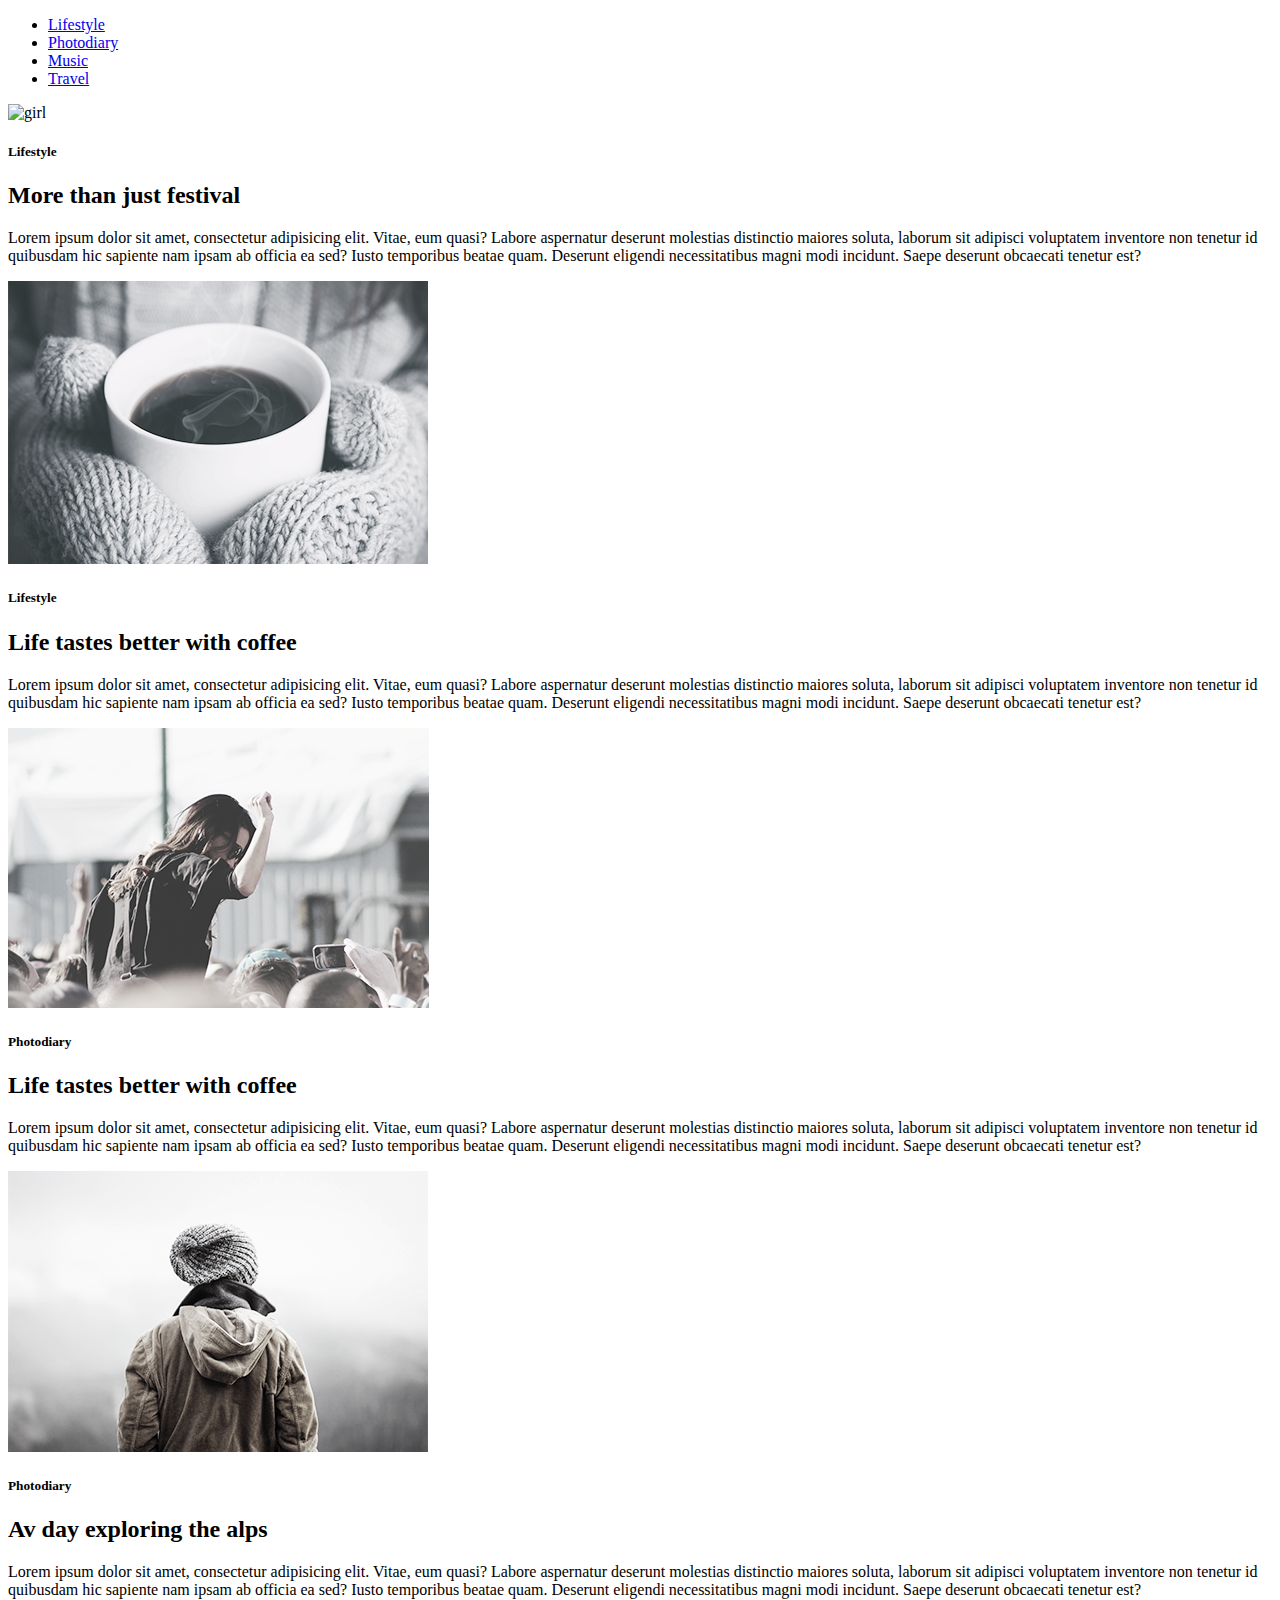
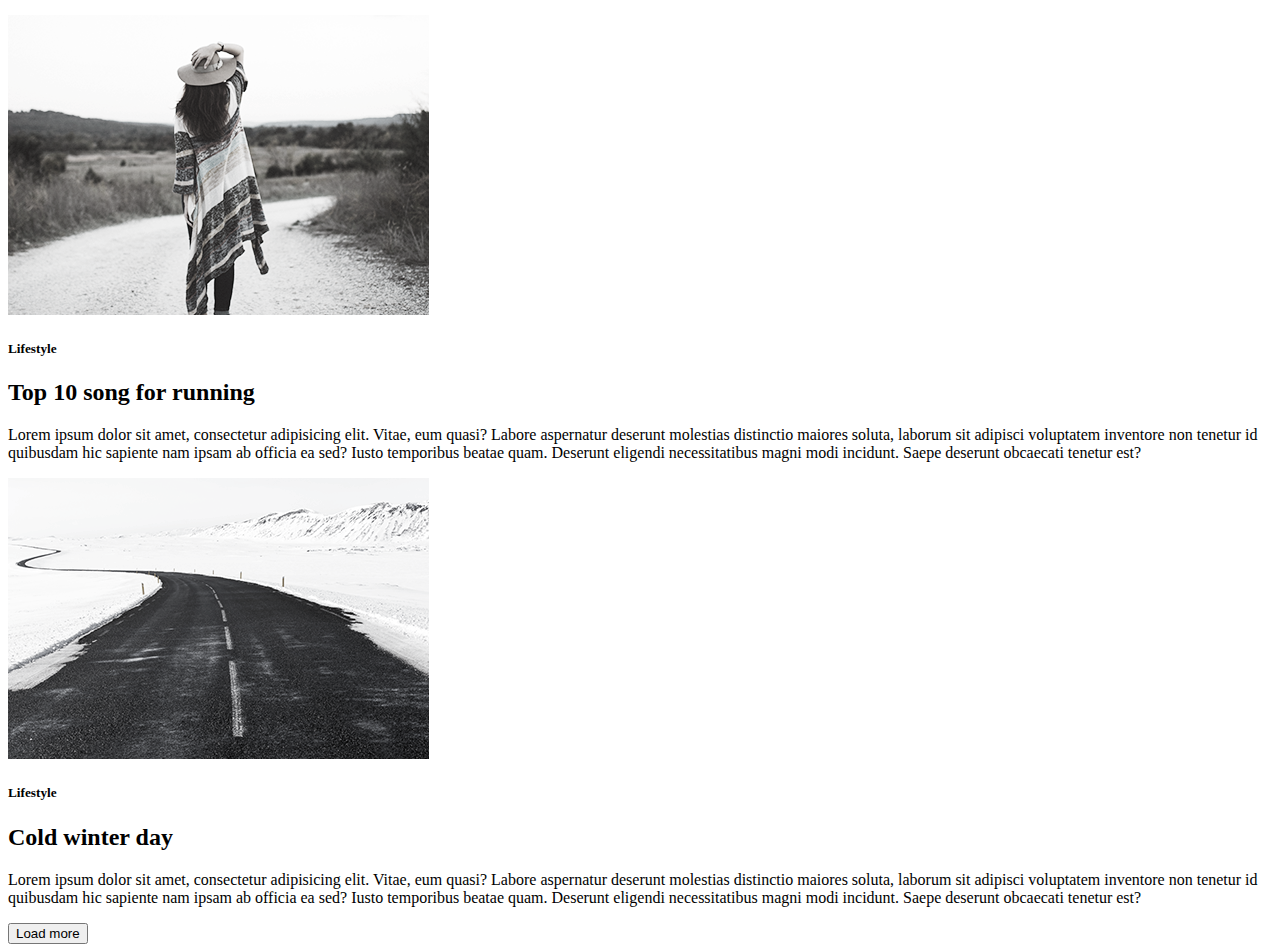
==== module-3/index.html @ f584d6a4 "module-3_fix" ====
<!DOCTYPE html>
<html lang="en">

<head>
    <meta charset="UTF-8">
    <meta name="viewport" content="width=device-width, initial-scale=1.0">
    <title>Document</title>
</head>
<link rel="stylesheet" href="styles.css">
<body>
    <header class="header">
        <nav class="navigation">
            <ul class="menu_list">
                <li class="menu_list_item">
                    <a class="menu_item_link" href="#">Lifestyle</a>
                </li>

                <li class="menu_list_item">
                    <a class="menu_item_link" href="#">Photodiary</a>
                </li>

                <li class="menu_list_item">
                    <a class="menu_item_link" href="#">Music</a>
                </li>

                <li class="menu_list_item">
                    <a class="menu_item_link" href="#">Travel</a>
                </li>
            </ul>
        </nav>
    </header>
    <main class="main">
    <section class="section">
        <img class="img" src="./module-3/imges/image@1X.png" alt="girl">
        <h5 class="sub_title">Lifestyle</h5>
        <h2 class="title">More than just festival</h2>
        <p class="text">Lorem ipsum dolor sit amet, consectetur adipisicing elit. Vitae, eum quasi? Labore
            aspernatur deserunt molestias distinctio maiores soluta, laborum sit adipisci voluptatem inventore non
            tenetur id quibusdam hic sapiente nam ipsam ab officia ea sed? Iusto temporibus beatae quam. Deserunt
            eligendi necessitatibus magni modi incidunt. Saepe deserunt obcaecati tenetur est?</p>
    </section>
    <section class="section">
        <img class="img" src="/module-3/imges/image_ge_2.png" alt="dance">
        <h5 class="sub_title">Lifestyle</h5>
        <h2 class="title">Life tastes better with coffee</h2>
        <p class="text">Lorem ipsum dolor sit amet, consectetur adipisicing elit. Vitae, eum quasi? Labore
            aspernatur deserunt molestias distinctio maiores soluta, laborum sit adipisci voluptatem inventore non
            tenetur id quibusdam hic sapiente nam ipsam ab officia ea sed? Iusto temporibus beatae quam. Deserunt
            eligendi necessitatibus magni modi incidunt. Saepe deserunt obcaecati tenetur est?</p>
    </section>

    <section class="section">
        <img class="img" src="/module-3/imges/image_ge_1.png" alt="coffee">
        <h5 class="sub_title">Photodiary</h5>
        <h2 class="title">Life tastes better with coffee</h2>
        <p class="text">Lorem ipsum dolor sit amet, consectetur adipisicing elit. Vitae, eum quasi? Labore
            aspernatur deserunt molestias distinctio maiores soluta, laborum sit adipisci voluptatem inventore non
            tenetur id quibusdam hic sapiente nam ipsam ab officia ea sed? Iusto temporibus beatae quam. Deserunt
            eligendi necessitatibus magni modi incidunt. Saepe deserunt obcaecati tenetur est?</p>
    </section>

    <section class="section">
        <img class="img" src="/module-3/imges/image_ge_4.png" alt="enter_input">
        <h5 class="sub_title">Photodiary</h5>
        <h2 class="title">Av day exploring the alps</h2>
        <p class="text">Lorem ipsum dolor sit amet, consectetur adipisicing elit. Vitae, eum quasi? Labore
            aspernatur deserunt molestias distinctio maiores soluta, laborum sit adipisci voluptatem inventore non
            tenetur id quibusdam hic sapiente nam ipsam ab officia ea sed? Iusto temporibus beatae quam. Deserunt
            eligendi necessitatibus magni modi incidunt. Saepe deserunt obcaecati tenetur est?</p>
    </section>

    <section class="section">
        <img class="img" src="/module-3/imges/image_ge_5.png" alt="header">
        <h5 class="sub_title">Lifestyle</h5>
        <h2 class="title">Top 10 song for running</h2>
        <p class="text">Lorem ipsum dolor sit amet, consectetur adipisicing elit. Vitae, eum quasi? Labore
            aspernatur deserunt molestias distinctio maiores soluta, laborum sit adipisci voluptatem inventore non
            tenetur id quibusdam hic sapiente nam ipsam ab officia ea sed? Iusto temporibus beatae quam. Deserunt
            eligendi necessitatibus magni modi incidunt. Saepe deserunt obcaecati tenetur est?</p>
    </section>

    <section class="section">
        <img class="img" src="/module-3/imges/imege_ge_6.png" alt="sashal">
        <h5 class="sub_title">Lifestyle</h5>
        <h2 class="title">Cold winter day</h2>
        <p class="text">Lorem ipsum dolor sit amet, consectetur adipisicing elit. Vitae, eum quasi? Labore
            aspernatur deserunt molestias distinctio maiores soluta, laborum sit adipisci voluptatem inventore non
            tenetur id quibusdam hic sapiente nam ipsam ab officia ea sed? Iusto temporibus beatae quam. Deserunt
            eligendi necessitatibus magni modi incidunt. Saepe deserunt obcaecati tenetur est?</p>
        </section>

</main>
<footer class="footer">
    <button class="btn">Load more</button>
</footer>
</body>

</html>
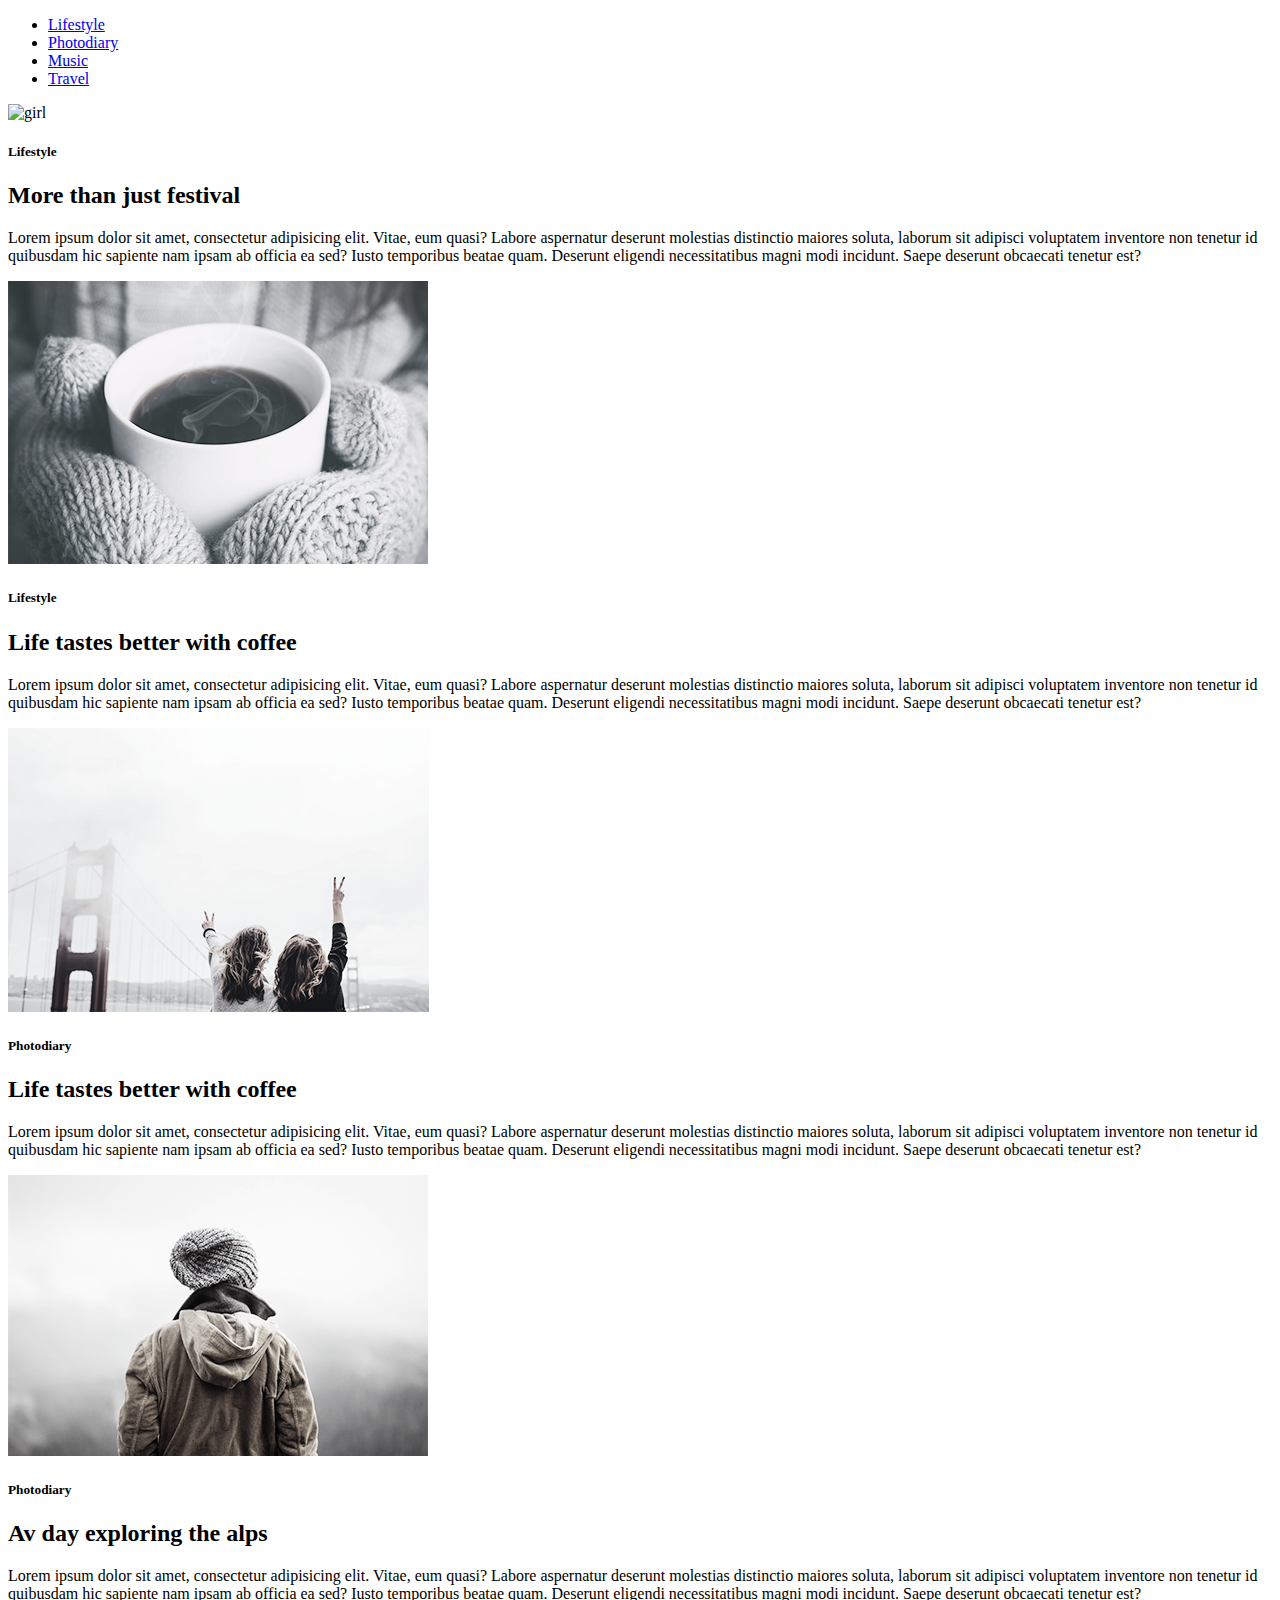
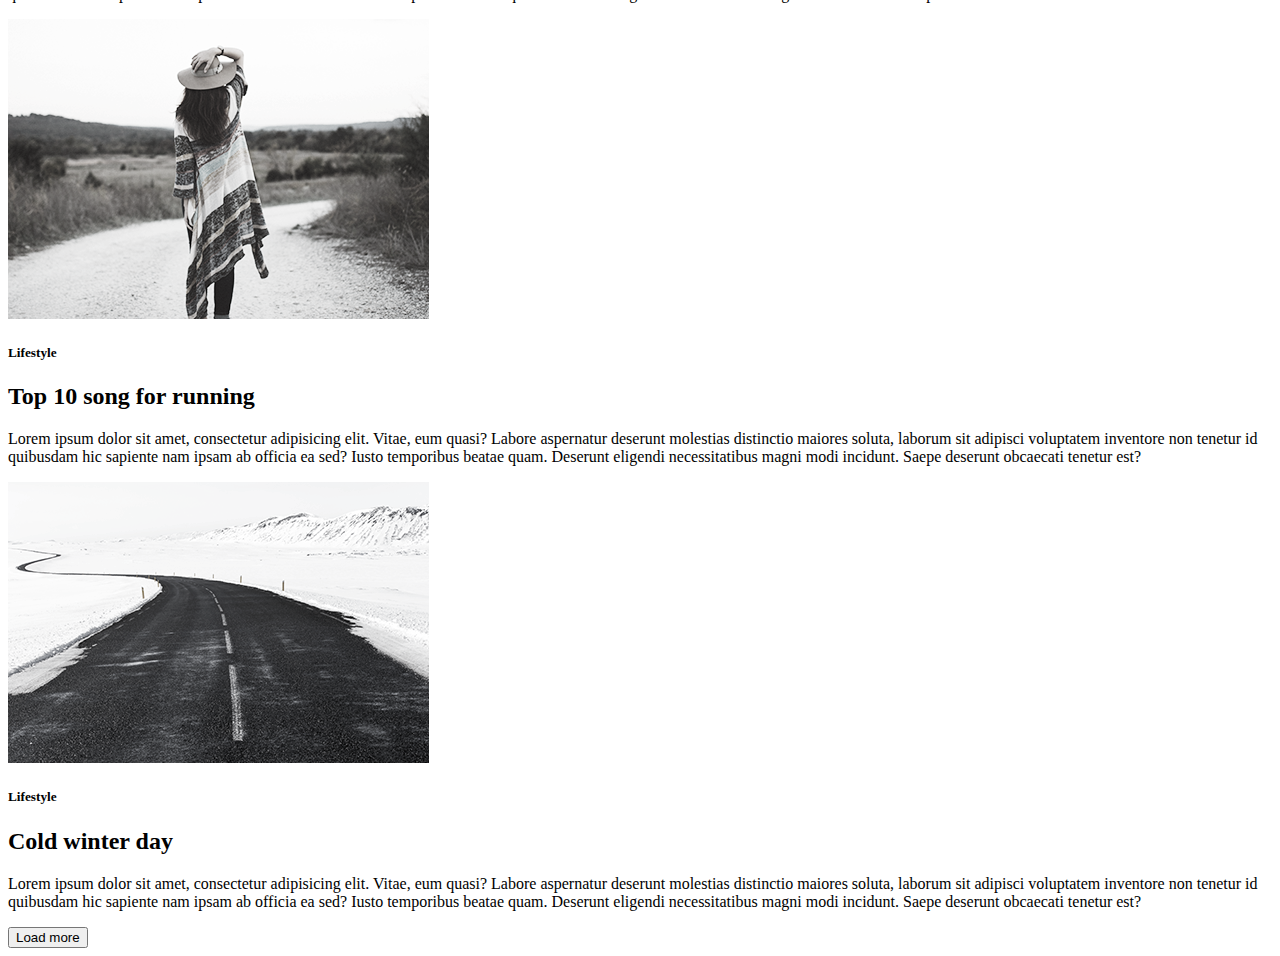
==== commit ec89fad7: "help" ====
--- a/module-3/index.html
+++ b/module-3/index.html
@@ -7,6 +7,7 @@
     <title>Document</title>
 </head>
 <link rel="stylesheet" href="styles.css">
+<main class="main">
 <body>
     <header class="header">
         <nav class="navigation">
@@ -29,9 +30,8 @@
             </ul>
         </nav>
     </header>
-    <main class="main">
     <section class="section">
-        <img class="img" src="./module-3/imges/image@1X.png" alt="girl">
+        <img class="img" src="/module-2/imges/image_1.png" alt="girl">
         <h5 class="sub_title">Lifestyle</h5>
         <h2 class="title">More than just festival</h2>
         <p class="text">Lorem ipsum dolor sit amet, consectetur adipisicing elit. Vitae, eum quasi? Labore
@@ -40,7 +40,7 @@
             eligendi necessitatibus magni modi incidunt. Saepe deserunt obcaecati tenetur est?</p>
     </section>
     <section class="section">
-        <img class="img" src="/module-3/imges/image_ge_2.png" alt="dance">
+        <img class="img" src="/module-2/imges/image2.png" alt="girl">
         <h5 class="sub_title">Lifestyle</h5>
         <h2 class="title">Life tastes better with coffee</h2>
         <p class="text">Lorem ipsum dolor sit amet, consectetur adipisicing elit. Vitae, eum quasi? Labore
@@ -50,7 +50,7 @@
     </section>
 
     <section class="section">
-        <img class="img" src="/module-3/imges/image_ge_1.png" alt="coffee">
+        <img class="img" src="/module-2/imges/image3.png" alt="girl">
         <h5 class="sub_title">Photodiary</h5>
         <h2 class="title">Life tastes better with coffee</h2>
         <p class="text">Lorem ipsum dolor sit amet, consectetur adipisicing elit. Vitae, eum quasi? Labore
@@ -60,7 +60,7 @@
     </section>
 
     <section class="section">
-        <img class="img" src="/module-3/imges/image_ge_4.png" alt="enter_input">
+        <img class="img" src="/module-2/imges/image4.png" alt="girl">
         <h5 class="sub_title">Photodiary</h5>
         <h2 class="title">Av day exploring the alps</h2>
         <p class="text">Lorem ipsum dolor sit amet, consectetur adipisicing elit. Vitae, eum quasi? Labore
@@ -70,7 +70,7 @@
     </section>
 
     <section class="section">
-        <img class="img" src="/module-3/imges/image_ge_5.png" alt="header">
+        <img class="img" src="/module-2/imges/image5.png" alt="girl">
         <h5 class="sub_title">Lifestyle</h5>
         <h2 class="title">Top 10 song for running</h2>
         <p class="text">Lorem ipsum dolor sit amet, consectetur adipisicing elit. Vitae, eum quasi? Labore
@@ -80,7 +80,7 @@
     </section>
 
     <section class="section">
-        <img class="img" src="/module-3/imges/imege_ge_6.png" alt="sashal">
+        <img class="img" src="/module-2/imges/imege6.png" alt="girl">
         <h5 class="sub_title">Lifestyle</h5>
         <h2 class="title">Cold winter day</h2>
         <p class="text">Lorem ipsum dolor sit amet, consectetur adipisicing elit. Vitae, eum quasi? Labore
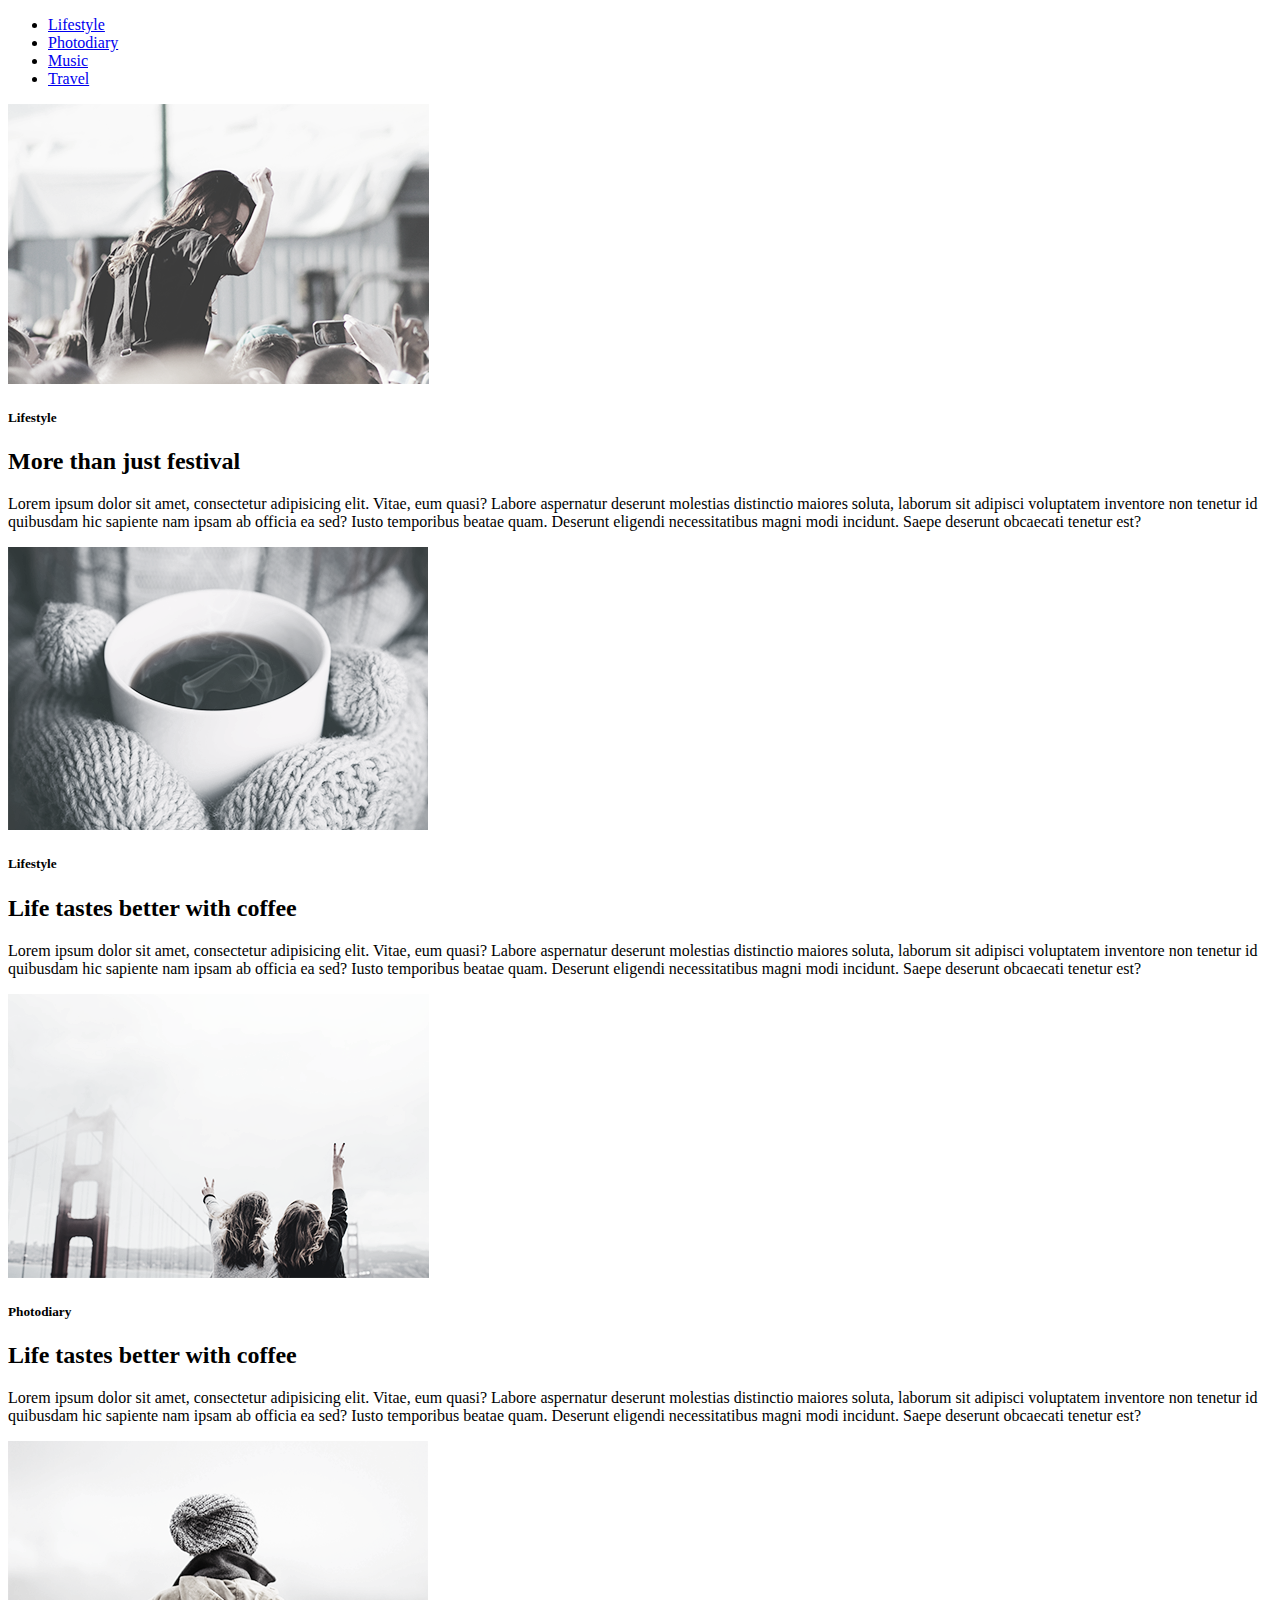
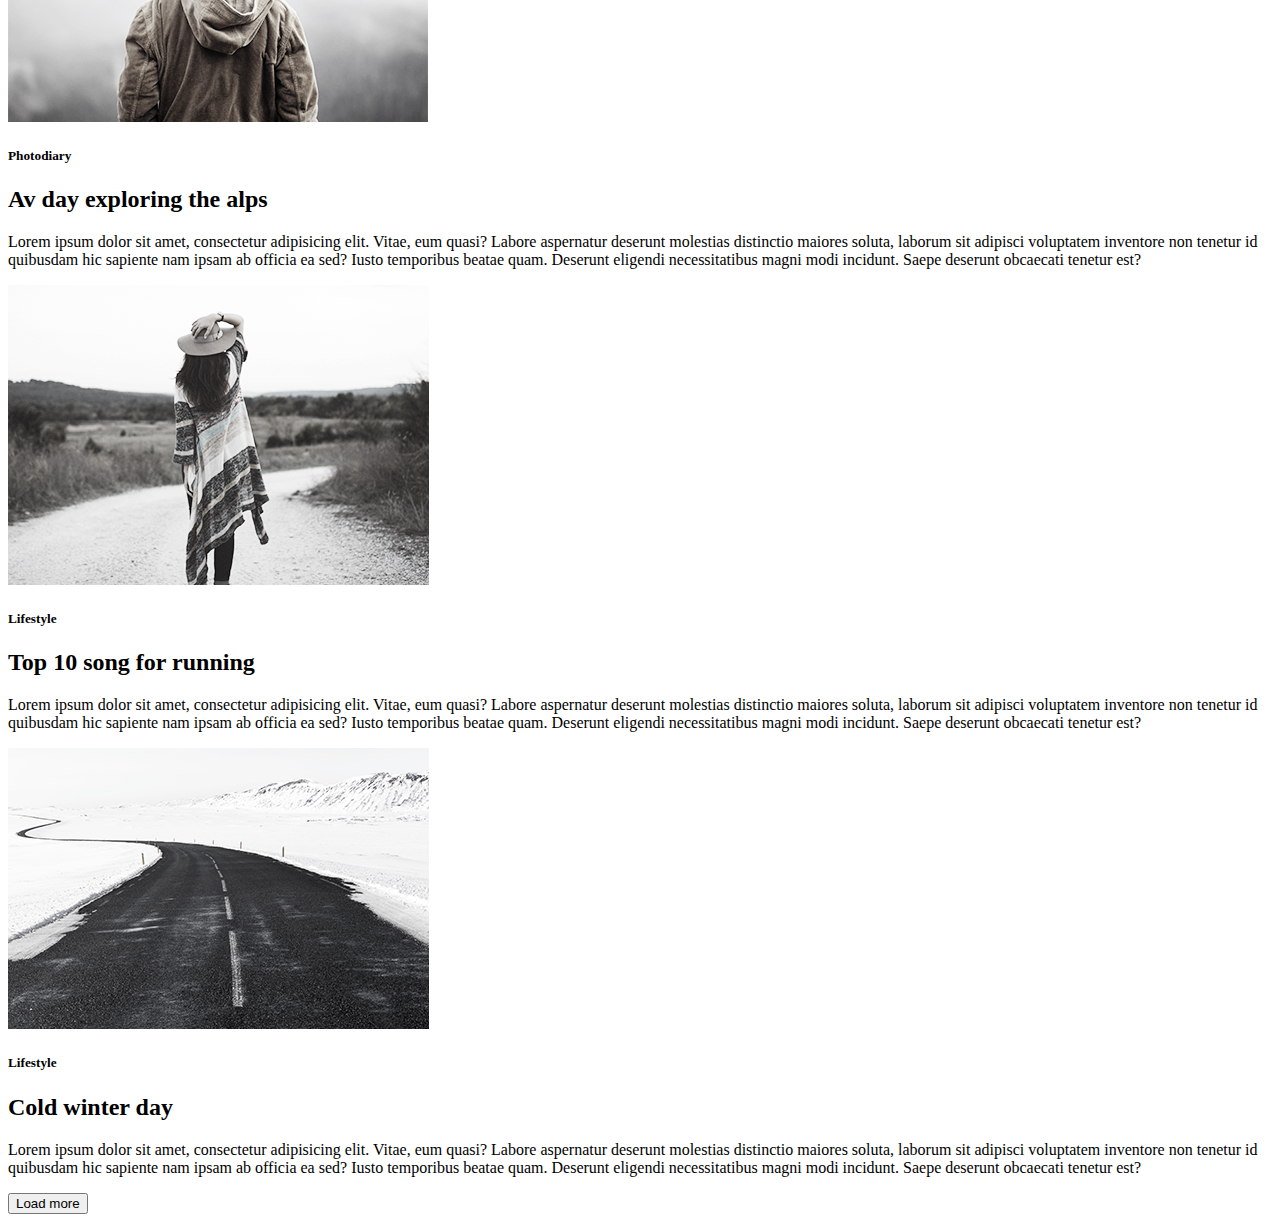
==== commit 22037e41: "module_3_bug_fix" ====
--- a/module-3/index.html
+++ b/module-3/index.html
@@ -4,10 +4,9 @@
 <head>
     <meta charset="UTF-8">
     <meta name="viewport" content="width=device-width, initial-scale=1.0">
+    <link rel="stylesheet" href="css/styles.css">
     <title>Document</title>
 </head>
-<link rel="stylesheet" href="styles.css">
-<main class="main">
 <body>
     <header class="header">
         <nav class="navigation">
@@ -30,8 +29,9 @@
             </ul>
         </nav>
     </header>
+    <main class="main">
     <section class="section">
-        <img class="img" src="/module-2/imges/image_1.png" alt="girl">
+        <img class="img" src="./imges/image_1.png" alt="girl">
         <h5 class="sub_title">Lifestyle</h5>
         <h2 class="title">More than just festival</h2>
         <p class="text">Lorem ipsum dolor sit amet, consectetur adipisicing elit. Vitae, eum quasi? Labore
@@ -40,7 +40,7 @@
             eligendi necessitatibus magni modi incidunt. Saepe deserunt obcaecati tenetur est?</p>
     </section>
     <section class="section">
-        <img class="img" src="/module-2/imges/image2.png" alt="girl">
+        <img class="img" src="./imges/image2.png" alt="girl">
         <h5 class="sub_title">Lifestyle</h5>
         <h2 class="title">Life tastes better with coffee</h2>
         <p class="text">Lorem ipsum dolor sit amet, consectetur adipisicing elit. Vitae, eum quasi? Labore
@@ -50,7 +50,7 @@
     </section>
 
     <section class="section">
-        <img class="img" src="/module-2/imges/image3.png" alt="girl">
+        <img class="img" src="./imges/image3.png" alt="girl">
         <h5 class="sub_title">Photodiary</h5>
         <h2 class="title">Life tastes better with coffee</h2>
         <p class="text">Lorem ipsum dolor sit amet, consectetur adipisicing elit. Vitae, eum quasi? Labore
@@ -60,7 +60,7 @@
     </section>
 
     <section class="section">
-        <img class="img" src="/module-2/imges/image4.png" alt="girl">
+        <img class="img" src="./imges/image4.png" alt="girl">
         <h5 class="sub_title">Photodiary</h5>
         <h2 class="title">Av day exploring the alps</h2>
         <p class="text">Lorem ipsum dolor sit amet, consectetur adipisicing elit. Vitae, eum quasi? Labore
@@ -70,7 +70,7 @@
     </section>
 
     <section class="section">
-        <img class="img" src="/module-2/imges/image5.png" alt="girl">
+        <img class="img" src="./imges/image5.png" alt="girl">
         <h5 class="sub_title">Lifestyle</h5>
         <h2 class="title">Top 10 song for running</h2>
         <p class="text">Lorem ipsum dolor sit amet, consectetur adipisicing elit. Vitae, eum quasi? Labore
@@ -80,7 +80,7 @@
     </section>
 
     <section class="section">
-        <img class="img" src="/module-2/imges/imege6.png" alt="girl">
+        <img class="img" src="./imges/imege6.png" alt="girl">
         <h5 class="sub_title">Lifestyle</h5>
         <h2 class="title">Cold winter day</h2>
         <p class="text">Lorem ipsum dolor sit amet, consectetur adipisicing elit. Vitae, eum quasi? Labore
